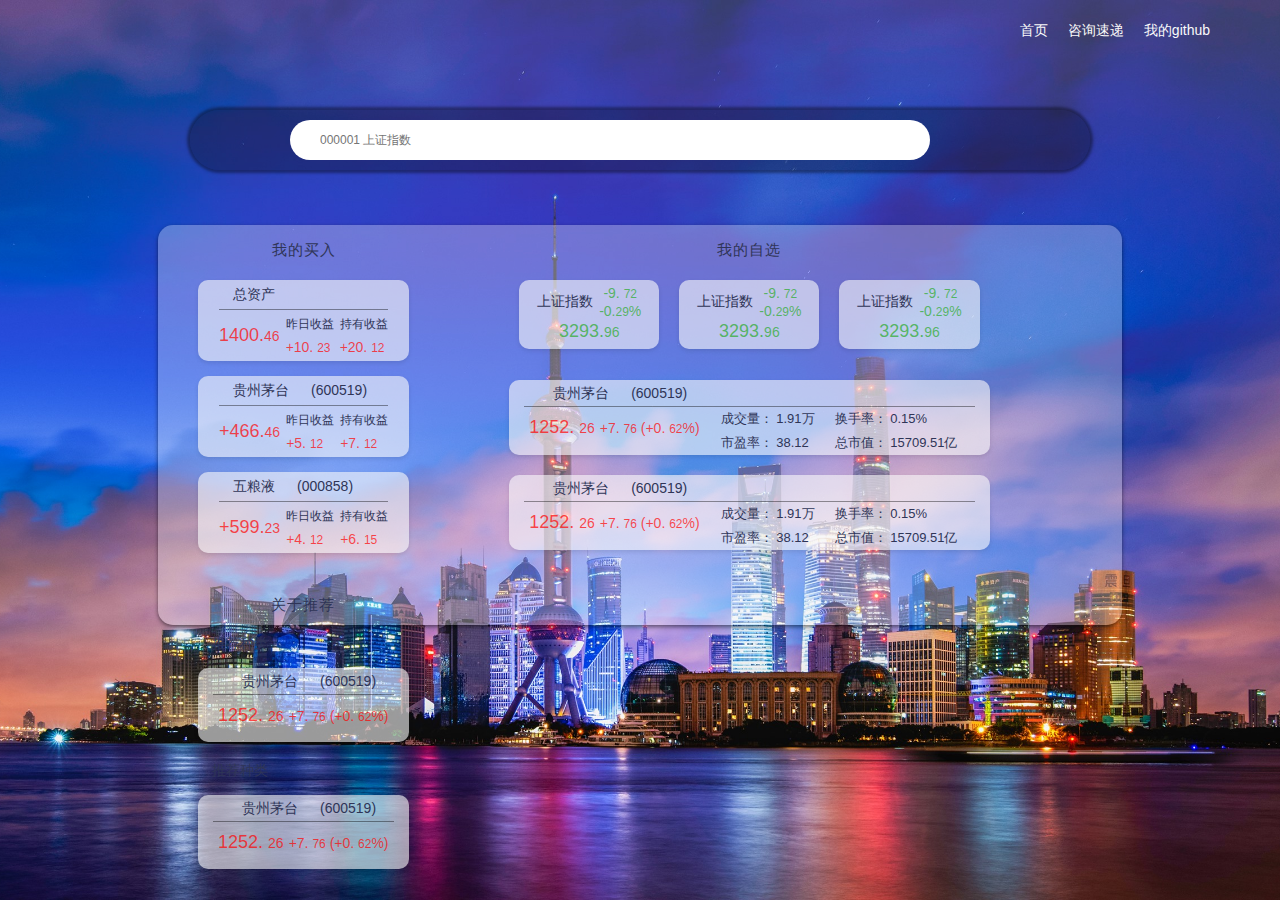
==== html/index.html @ 06d47850 "首次提交" ====
<!DOCTYPE html>
<html>
    <head>
        <meta charset="UTF-8">
        <base target="_self" />
        <link rel="stylesheet" href="https://cdn.staticfile.org/font-awesome/4.7.0/css/font-awesome.css">
        <link rel="stylesheet" href="../css/reset.css">
        <link rel="stylesheet" href="../css/index.min.css">
        <title>主界面</title>
    </head>
    <body>
        <div class="wrapper">
            <header>
                <div class="nav-header">
                    <nav class="menu-wrap">
                        <ul>
                            <li class="current-menu-item">
                                <a href="../html/index.html"><i class="fa fa-home"></i>  首页</a>
                            </li>
                            <li><a href="../html/news.html"><i class="fa fa-envelope"></i>  咨询速递</a></li>
                            <li><a href="#"><i class="fa fa-github"></i>  我的github</a></li>
                        </ul>
                    </nav>
                </div>
            </header>
            <div class="searchWrapper">
                <div class="searchForm">
                    <input type="text" class="searchBox" placeholder="000001 上证指数" title="搜索关键词">
                    <button type="submit" class="fa fa-search"></button>
                </div>
            </div>
            <div class="Content">
                <div class="buyForm">
                    <div class="buyHead">
                        <i class="fa fa-plus-square"></i>
                        <span>我的买入</span> 
                    </div>
                    <article class="buy-Stock">
                        <table class="totalBuy">
                            <tr>
                                <td colspan="4" class="Stockname">总资产</td>
                            </tr>
                            <tr>
                                <td colspan="2" rowspan="2" class="bigTheme color-red">
                                    <p>1400.<span>46</span></p>
                                </td>
                                <td>昨日收益</td>
                                <td>持有收益</td>
                            </tr>
                            <tr class="littleTheme color-red"> 
                                <td>
                                    <p>
                                        +10.
                                        <span>23</span>
                                    </p>
                                </td>
                                <td>
                                    <p>
                                        +20.
                                        <span>
                                            12
                                        </span>
                                    </p>
                                </td>
                            </tr>
                        </table>
                    </article>
                    <article class="buy-Stock">
                        <table class="singleBuyStock">
                            <tr>
                                <td colspan="4" class="Stockname">
                                    <a href="../html/specific.html">
                                        <h3>贵州茅台</h3><span> (600519)</span>
                                    </a>
                                </td>
                            </tr>
                            <tr>
                                <td colspan="2" rowspan="2" class="bigTheme color-red">
                                    <p>+466.<span>46</span></p>
                                </td>
                                <td>昨日收益</td>
                                <td>持有收益</td>
                            </tr>
                            <tr class="littleTheme color-red">
                                <td>
                                    <p>
                                        +5.
                                        <span>12</span>
                                    </p>
                                </td>
                                <td>
                                    <p>
                                        +7.
                                        <span>
                                            12
                                        </span>
                                    </p>
                                </td>
                            </tr>
                        </table>
                    </article>
                    <article class="buy-Stock">
                        <table class="singleBuyStock">
                            <tr>
                                <td colspan="4" class="Stockname">
                                    <a href="../html/specific.html">
                                        <h3>五粮液</h3><span> (000858)</span></a>
                                </td>
                            </tr>
                            <tr>
                                <td colspan="2" rowspan="2" class="bigTheme color-red">
                                    <p>+599.<span>23</span></p>
                                </td>
                                <td>昨日收益</td>
                                <td>持有收益</td>
                            </tr>
                            <tr class="littleTheme color-red">
                                <td>
                                    <p>
                                        +4.
                                        <span>12</span>
                                    </p>
                                </td>
                                <td>
                                    <p>
                                        +6.
                                        <span>
                                            15
                                        </span>
                                    </p>
                                </td>
                            </tr>
                        </table>
                    </article>
                </div>
                <div class="optionForm">
                    <div class="optionHead">
                        <i class="fa fa-heart"></i>
                        <span>我的自选</span>
                    </div>
                    <article class="IndexForm">
                        <div class="singleIndex">
                            <table>
                                <tr>
                                    <td rowspan="2" class="Indexname">
                                        <a href="#">上证指数</a>
                                    </td>
                                    <td class="littleTheme color-green">-9.
                                        <span>72</span>
                                    </td>
                                </tr>
                                <tr>
                                    <td class="littleTheme color-green">
                                        -0.<span>29</span>%
                                    </td>
                                </tr>
                                <tr>
                                    <td colspan="2" class="bigTheme color-green">
                                        <p>3293.<span>96</span></p>
                                    </td>
                                </tr>
                            </table>
                        </div>
                        <div class="singleIndex">
                            <table>
                                <tr>
                                    <td rowspan="2" class="Indexname">
                                        <a href="#">上证指数</a>
                                    </td>
                                    <td class="littleTheme color-green">-9.
                                        <span>72</span>
                                    </td>
                                </tr>
                                <tr>
                                    <td class="littleTheme color-green">
                                        -0.<span>29</span>%
                                    </td>
                                </tr>
                                <tr>
                                    <td colspan="2" class="bigTheme color-green">
                                        <p>3293.<span>96</span></p>
                                    </td>
                                </tr>
                            </table>
                        </div>
                        <div class="singleIndex">
                            <table>
                                <tr>
                                    <td rowspan="2" class="Indexname">
                                        <a href="#">上证指数</a>
                                    </td>
                                    <td class="littleTheme color-green">-9.
                                        <span>72</span>
                                    </td>
                                </tr>
                                <tr>
                                    <td class="littleTheme color-green">
                                        -0.<span>29</span>%
                                    </td>
                                </tr>
                                <tr>
                                    <td colspan="2" class="bigTheme color-green">
                                        <p>3293.<span>96</span></p>
                                    </td>
                                </tr>
                            </table>
                        </div>
                    </article>
                    <article class="option-Stock">
                        <div class="title">
                            <a href="../html/specific.html">
                                <h3>贵州茅台</h3><span> (600519)</span>
                            </a>
                        </div>
                        <div class="maindata">
                            <div class="priceinfo">
                                <span class="price bigTheme color-red">1252.
                                    <span>26</span>
                                </span>
                                <span class="amount littleTheme color-red">+7.
                                    <span>76</span>
                                </span>
                                <span class="range littleTheme color-red">(+0.
                                    <span>62</span>%)
                                </span>
                            </div>
                            <div class="otherinfo">
                                <table>
                                    <tr>
                                        <td>
                                            <label>成交量：</label>
                                            <span>1.91万</span>
                                        </td>
                                         <td>
                                            <label>换手率：</label>
                                            <span>0.15%</span>
                                        </td>
                                    </tr>
                                    <tr>
                                        <td>
                                            <label>市盈率：</label>
                                            <span>38.12</span>
                                        </td>
                                        <td>
                                            <label>总市值：</label>
                                            <span>15709.51亿</span>
                                        </td>
        
                                    </tr>
                                </table>
                            </div>
                        </div>
                    </article>
                    <article class="option-Stock">
                        <div class="title">
                            <a href="../html/specific.html">
                                <h3>贵州茅台</h3>
                                <span> (600519)</span>
                            </a>
                        </div>
                        <div class="maindata">
                            <div class="priceinfo">
                                <span class="price bigTheme color-red">1252.
                                    <span>26</span>
                                </span>
                                <span class="amount littleTheme color-red">+7.
                                    <span>76</span>
                                </span>
                                <span class="range littleTheme color-red">(+0.
                                    <span>62</span>%)
                                </span>
                            </div>
                            <div class="otherinfo">
                                <table>
                                    <tr>
                                        <td>
                                            <label>成交量：</label>
                                            <span>1.91万</span>
                                        </td>
                                         <td>
                                            <label>换手率：</label>
                                            <span>0.15%</span>
                                        </td>
                                    </tr>
                                    <tr>
                                        <td>
                                            <label>市盈率：</label>
                                            <span>38.12</span>
                                        </td>
                                        <td>
                                            <label>总市值：</label>
                                            <span>15709.51亿</span>
                                        </td>
        
                                    </tr>
                                </table>
                            </div>
                        </div>
                    </article>
                </div>
                <div class="recommendForm">
                    <div class="recommendHead">
                        <i class="fa fa-star"></i>
                        <span>关于推荐</span>
                    </div>
                    <div class="recommendContent">
                        <div class="recommendTheme">
                            <i class="fa fa-tags"></i>
                            <span>推荐种类</span>
                        </div>
                        <div class="recommend-Stock">
                            <div class="title">
                                <a href="../html/specific.html">
                                    <h3>贵州茅台</h3><span> (600519)</span>
                                </a>
                            </div>
                            <div class="maindata">
                                <div class="priceinfo">
                                    <span class="price bigTheme color-red">1252.
                                        <span>26</span>
                                    </span>
                                    <span class="amount littleTheme color-red">+7.
                                        <span>76</span>
                                    </span>
                                    <span class="range littleTheme color-red">(+0.
                                        <span>62</span>%)
                                    </span>
                                </div>
                        </div>
                    </div>
                    <div class="recommendContent">
                        <div class="recommendTheme">
                            <i class="fa fa-tags"></i>
                            <span>推荐种类</span>
                        </div>
                        <div class="recommend-Stock">
                            <div class="title">
                                <a href="../html/specific.html">
                                    <h3>贵州茅台</h3><span> (600519)</span>
                                </a>
                            </div>
                            <div class="maindata">
                                <div class="priceinfo">
                                    <span class="price bigTheme color-red">1252.
                                        <span>26</span>
                                    </span>
                                    <span class="amount littleTheme color-red">+7.
                                        <span>76</span>
                                    </span>
                                    <span class="range littleTheme color-red">(+0.
                                        <span>62</span>%)
                                    </span>
                                </div>
                            </div>
                        </div>
                    </div>
                </div>
            </div>
        </div>
    </body>
</html>
---- css/index.min.css ----
body{
    background: url(../img/Shanghai-Bund-skyscrapers-night-lights-river-China_2560x1600.jpg) no-repeat center center fixed;
    background-size: cover;
    opacity: 1;
}
header{
    margin-bottom: 50px;
}
.menu-wrap ul{
    list-style: none;
}
.menu-wrap ul li{
    float: left;
    font-size: 14px;
    margin-left: 20px;
}
.nav-header{
    width: 1170px;
    height: 60px;
    padding-right: 15px;
    padding-left: 15px;
    margin-right: auto;
    margin-left: auto;
    box-sizing: border-box;
    
}
.menu-wrap{
    float: right;
    line-height: 40px;
    margin-top: 10px;
    margin-bottom: 10px;
}
.menu-wrap ul li a:link,.menu-wrap ul li a:visited{
    color:rgb(250, 250, 250);
}
.searchWrapper{
    width: 900px;
    height: 60px;
    margin: 30px auto 55px;
    text-align: center;
    background-color: rgba(0, 0, 0, 0.3);
    border-radius: 30px;
    box-shadow:  0 0 3px 3px rgba(0, 0, 0, 0.4);
    padding: 10px 100px;
    box-sizing: border-box;
}
.searchBox{
    width: 640px;
    height: 40px;
    border-radius: 30px;
    padding: 5px 30px;
    box-sizing: border-box;
    outline: none;
    float: left;
}
.searchForm button{
    width: 40px;
    height: 40px;
    font-size: 22px;
    margin-left: 20px;
    background: transparent;
    border: none;
    color: rgba(250, 250, 250, 0.6);
    outline: none;
    cursor: pointer;
}
.Content{
    margin: 0 158px;
    background-color: rgba(255, 255, 255, 0.3);
    min-height: 400px;
    box-shadow: 0 2px 4px rgba(0,0,0,.5);
    border-radius: 15px;
}
.Content a:link,.Content a:visited{
    color: #2f3557;
}
.buyForm{
    float: left;
    margin: 0px 50px 0px 30px;
    padding: 10px;
}
[class$=-Stock],.singleIndex{
    padding-left: 15px;
    padding-right: 15px;
    background-color: rgba(250, 250, 250, 0.6);
    box-shadow: 0 2px 4px rgba(0,0,0,.1);
    border-radius: 10px;
    -webkit-transition: all 1.2s ease;
    transition: all 1.2s ease;
}
.buy-Stock table{
    margin-bottom: 15px;
    border-spacing: 6px;
    border-collapse: separate;
}
.Stockname{
    text-indent: 1em;
    font-size: 14px;
    border-bottom: 1px solid rgba(0,0,0, .4);
    padding-bottom: 5px;
}
.Stockname a h3{
    float: left;
    margin-right: 8px;
}
.bigTheme{
    font-size: 18px;
}
.bigTheme span{
    font-size: 14px;
}
.littleTheme{
    font-size: 14px;
}
.littleTheme span{
    font-size: 12px;
}
.color-red{
    color: rgba(255, 0, 0, .7);
}
.color-green{
    color: rgba(40, 170, 40, 0.7);
}
.optionForm{
    float: left;
    margin: 0px 50px 0px 30px;
    padding: 10px;
}
.IndexForm{
    height: 85px;
    box-sizing: border-box;
    text-align: center;
    margin-bottom: 15px;
}
.Indexname{
    font-size: 14px;
}
.singleIndex{
    float: left;
    margin-left: 10px;
    margin-right: 10px;
    padding: 5px 15px;
}
.singleIndex table{
    border-collapse: separate;
}
.singleIndex table td{
    padding: 0 3px 2px 3px;
}
.option-Stock{
    height: 75px;
    margin-bottom: 20px;
}
.title{
    padding: 5px 15px;
    text-indent: 1em;
    font-size: 14px;
    border-bottom: 1px solid rgba(0,0,0, .4);
}
.priceinfo{
    text-align: center;
    padding: 10px 5px 5px;
    float: left;
}
.otherinfo{
    float: left;
    margin-left: 6px;
}
.otherinfo table{
    text-align: center;
    font-size: 13px;
}
.otherinfo table td{
    text-align: left;
    padding: 3px 10px;
}
.recommendForm{
    float: left;
    margin: 0px 30px 0px 30px;
    padding: 10px;
}
.recommendTheme{
    text-indent: 1em;
    font-size: 14px;
    padding-bottom: 5px;
    margin-bottom: 10px;
}
.recommend-Stock{
    height: 74px;
    margin-bottom: 20px;
}
.title a h3{
    float: left;
    margin-right: 8px;
}
[class$=Head]{
    margin-bottom: 15px;
    text-align: center;
    font-size: 15px;
    letter-spacing: 1px;
    line-height: 30px;
}
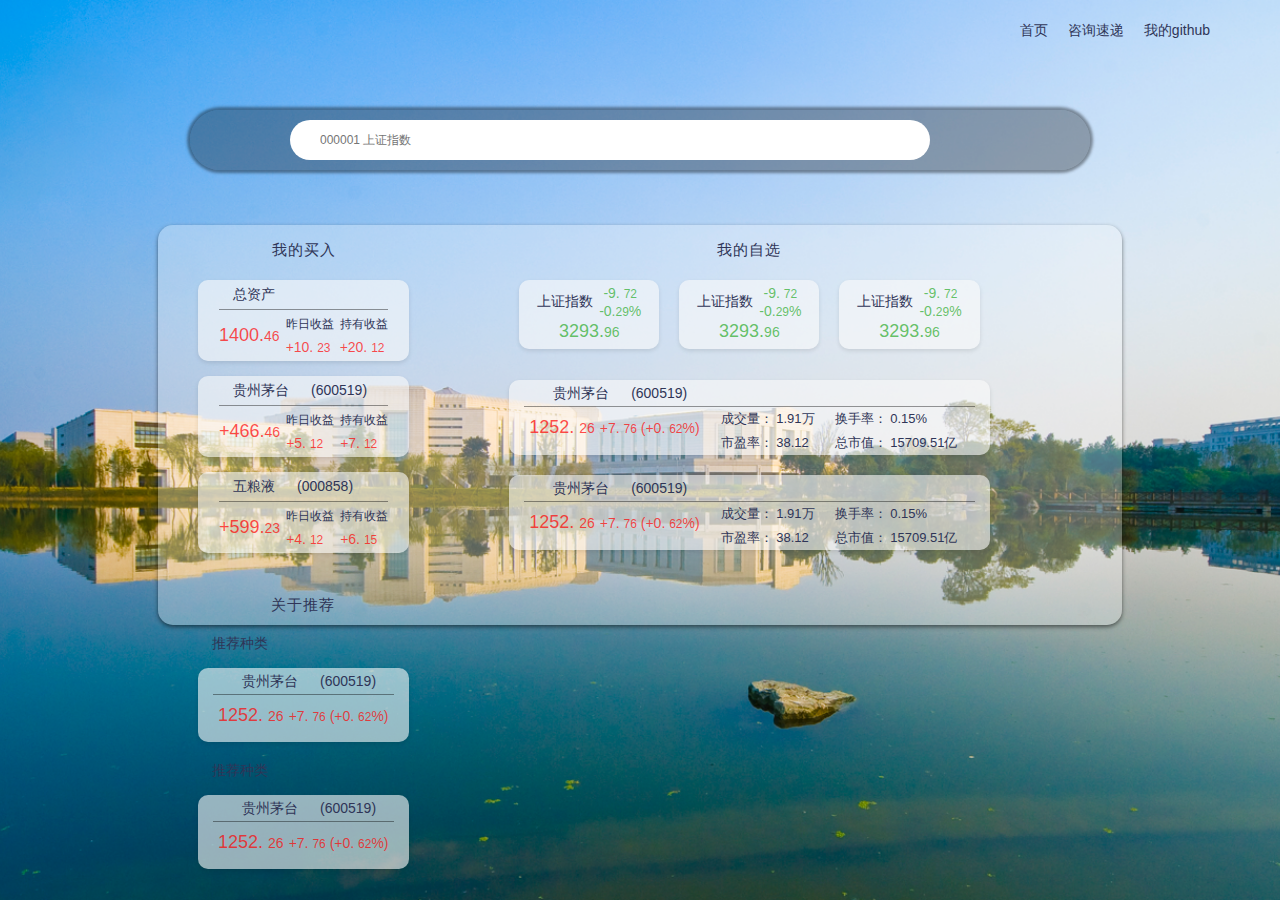
==== commit d4821a2e: "adjustment" ====
--- a/html/index.html
+++ b/html/index.html
@@ -18,7 +18,7 @@
                                 <a href="../html/index.html"><i class="fa fa-home"></i>  首页</a>
                             </li>
                             <li><a href="../html/news.html"><i class="fa fa-envelope"></i>  咨询速递</a></li>
-                            <li><a href="#"><i class="fa fa-github"></i>  我的github</a></li>
+                            <li><a href="https://github.com/yangkeni/StockWebUI" target="_blank"><i class="fa fa-github"></i>  我的github</a></li>
                         </ul>
                     </nav>
                 </div>
--- a/css/index.min.css
+++ b/css/index.min.css
@@ -1,5 +1,5 @@
 body{
-    background: url(../img/Shanghai-Bund-skyscrapers-night-lights-river-China_2560x1600.jpg) no-repeat center center fixed;
+    background: url(../img/3.png) no-repeat center center fixed;
     background-size: cover;
     opacity: 1;
 }
@@ -31,7 +31,7 @@
     margin-bottom: 10px;
 }
 .menu-wrap ul li a:link,.menu-wrap ul li a:visited{
-    color:rgb(250, 250, 250);
+    color:#2f3557;
 }
 .searchWrapper{
     width: 900px;
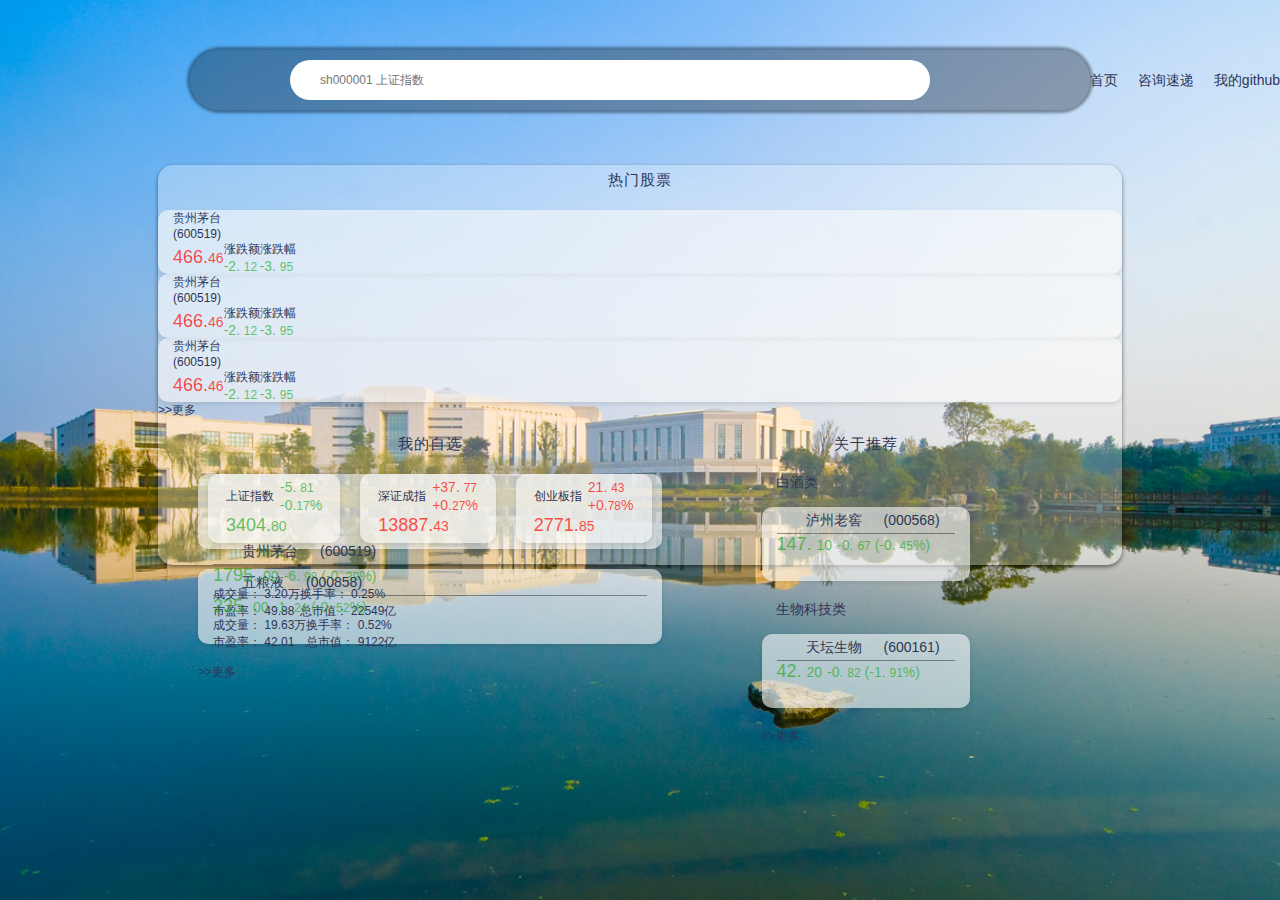
==== commit d36af7d1: "debug and make simple" ====
--- a/html/index.html
+++ b/html/index.html
@@ -3,15 +3,17 @@
     <head>
         <meta charset="UTF-8">
         <base target="_self" />
+        <link href="../img/favicon-ver1.1.ico" rel="shortcut icon">
         <link rel="stylesheet" href="https://cdn.staticfile.org/font-awesome/4.7.0/css/font-awesome.css">
         <link rel="stylesheet" href="../css/reset.css">
         <link rel="stylesheet" href="../css/index.min.css">
-        <title>主界面</title>
+        <link rel="stylesheet" href="../css/stock.css">
+        <title>财务通</title>
     </head>
     <body>
         <div class="wrapper">
             <header>
-                <div class="nav-header">
+                <div class="nav_header"><!--导航栏-->
                     <nav class="menu-wrap">
                         <ul>
                             <li class="current-menu-item">
@@ -23,140 +25,148 @@
                     </nav>
                 </div>
             </header>
-            <div class="searchWrapper">
+            <div class="searchWrapper"><!--搜索框-->
                 <div class="searchForm">
-                    <input type="text" class="searchBox" placeholder="000001 上证指数" title="搜索关键词">
-                    <button type="submit" class="fa fa-search"></button>
+                    <form action="../html/specific.html" method="get">
+                        <input type="text" class="searchBox" placeholder="sh000001 上证指数" title="搜索关键词" name="search">
+                        <button type="submit" class="fa fa-search"></button>
+                    </form>
                 </div>
             </div>
             <div class="Content">
-                <div class="buyForm">
-                    <div class="buyHead">
-                        <i class="fa fa-plus-square"></i>
-                        <span>我的买入</span> 
-                    </div>
-                    <article class="buy-Stock">
-                        <table class="totalBuy">
-                            <tr>
-                                <td colspan="4" class="Stockname">总资产</td>
-                            </tr>
-                            <tr>
-                                <td colspan="2" rowspan="2" class="bigTheme color-red">
-                                    <p>1400.<span>46</span></p>
-                                </td>
-                                <td>昨日收益</td>
-                                <td>持有收益</td>
-                            </tr>
-                            <tr class="littleTheme color-red"> 
-                                <td>
-                                    <p>
-                                        +10.
-                                        <span>23</span>
-                                    </p>
-                                </td>
-                                <td>
-                                    <p>
-                                        +20.
-                                        <span>
-                                            12
-                                        </span>
-                                    </p>
-                                </td>
-                            </tr>
-                        </table>
-                    </article>
-                    <article class="buy-Stock">
-                        <table class="singleBuyStock">
-                            <tr>
-                                <td colspan="4" class="Stockname">
+                <div class="topForm"><!--热门股票显示-->
+                    <div class="topHead">
+                        <i class="fa fa-line-chart"></i>
+                        <span>热门股票</span> 
+                    </div>
+                    <article class="top-Stock" >
+                        <table class="topStock" id = "topNo.1"><!--热门股票1-->
+                            <tr><!--股票名称-->
+                                <td colspan="4" class="StockName">
                                     <a href="../html/specific.html">
                                         <h3>贵州茅台</h3><span> (600519)</span>
                                     </a>
                                 </td>
                             </tr>
+                            <tr><!--涨跌情况-->
+                                <td colspan="2" rowspan="2" class="bigTheme color-red">
+                                    <p>466.<span>46</span></p>
+                                </td>
+                                <td>涨跌额</td>
+                                <td>涨跌幅</td>
+                            </tr>
+                            <tr class="littleTheme color-green">
+                                <td>
+                                    <p>
+                                        -2.
+                                        <span>12</span>
+                                    </p>
+                                </td>
+                                <td>
+                                    <p>
+                                        -3.
+                                        <span>
+                                            95
+                                        </span>
+                                    </p>
+                                </td>
+                            </tr>
+                        </table>
+                    </article>
+                    <article class="top-Stock">
+                        <table class="topStock" id = "topNo.2"><!--热门股票2-->
+                            <tr>
+                                <td colspan="4" class="StockName">
+                                    <a href="../html/specific.html">
+                                        <h3>贵州茅台</h3><span> (600519)</span>
+                                    </a>
+                                </td>
+                            </tr>
                             <tr>
                                 <td colspan="2" rowspan="2" class="bigTheme color-red">
-                                    <p>+466.<span>46</span></p>
-                                </td>
-                                <td>昨日收益</td>
-                                <td>持有收益</td>
-                            </tr>
-                            <tr class="littleTheme color-red">
-                                <td>
-                                    <p>
-                                        +5.
+                                    <p>466.<span>46</span></p>
+                                </td>
+                                <td>涨跌额</td>
+                                <td>涨跌幅</td>
+                            </tr>
+                            <tr class="littleTheme color-green">
+                                <td>
+                                    <p>
+                                        -2.
                                         <span>12</span>
                                     </p>
                                 </td>
                                 <td>
                                     <p>
-                                        +7.
+                                        -3.
                                         <span>
-                                            12
+                                            95
                                         </span>
                                     </p>
                                 </td>
                             </tr>
                         </table>
                     </article>
-                    <article class="buy-Stock">
-                        <table class="singleBuyStock">
+                    <article class="top-Stock">
+                        <table class="topStock" id = "topNo.3"><!--热门股票3-->
                             <tr>
-                                <td colspan="4" class="Stockname">
+                                <td colspan="4" class="StockName">
                                     <a href="../html/specific.html">
-                                        <h3>五粮液</h3><span> (000858)</span></a>
+                                        <h3>贵州茅台</h3><span> (600519)</span>
+                                    </a>
                                 </td>
                             </tr>
                             <tr>
                                 <td colspan="2" rowspan="2" class="bigTheme color-red">
-                                    <p>+599.<span>23</span></p>
-                                </td>
-                                <td>昨日收益</td>
-                                <td>持有收益</td>
-                            </tr>
-                            <tr class="littleTheme color-red">
-                                <td>
-                                    <p>
-                                        +4.
+                                    <p>466.<span>46</span></p>
+                                </td>
+                                <td>涨跌额</td>
+                                <td>涨跌幅</td>
+                            </tr>
+                            <tr class="littleTheme color-green">
+                                <td>
+                                    <p>
+                                        -2.
                                         <span>12</span>
                                     </p>
                                 </td>
                                 <td>
                                     <p>
-                                        +6.
+                                        -3.
                                         <span>
-                                            15
+                                            95
                                         </span>
                                     </p>
                                 </td>
                             </tr>
                         </table>
                     </article>
-                </div>
-                <div class="optionForm">
+                    <a href="#" class="more"><span>>>更多</span></a>
+                </div>
+                <div class="optionForm"><!--自选股票显示-->
                     <div class="optionHead">
                         <i class="fa fa-heart"></i>
                         <span>我的自选</span>
                     </div>
-                    <article class="IndexForm">
+                    <article class="IndexDocker"><!--指数显示-->
                         <div class="singleIndex">
                             <table>
                                 <tr>
-                                    <td rowspan="2" class="Indexname">
+                                    <td rowspan="2" class="IndexName">
                                         <a href="#">上证指数</a>
                                     </td>
-                                    <td class="littleTheme color-green">-9.
-                                        <span>72</span>
+                                    <td class="littleTheme color-green">-5.
+                                        <span>81</span>
                                     </td>
                                 </tr>
                                 <tr>
                                     <td class="littleTheme color-green">
-                                        -0.<span>29</span>%
+                                        -0.<span>17</span>%
                                     </td>
                                 </tr>
                                 <tr>
                                     <td colspan="2" class="bigTheme color-green">
-                                        <p>3293.<span>96</span></p>
+                                        <p>3404.<span>80</span></p>
                                     </td>
                                 </tr>
                             </table>
@@ -164,21 +174,21 @@
                         <div class="singleIndex">
                             <table>
                                 <tr>
-                                    <td rowspan="2" class="Indexname">
-                                        <a href="#">上证指数</a>
-                                    </td>
-                                    <td class="littleTheme color-green">-9.
-                                        <span>72</span>
-                                    </td>
-                                </tr>
-                                <tr>
-                                    <td class="littleTheme color-green">
-                                        -0.<span>29</span>%
-                                    </td>
-                                </tr>
-                                <tr>
-                                    <td colspan="2" class="bigTheme color-green">
-                                        <p>3293.<span>96</span></p>
+                                    <td rowspan="2" class="IndexName">
+                                        <a href="#">深证成指</a>
+                                    </td>
+                                    <td class="littleTheme color-red">+37.
+                                        <span>77</span>
+                                    </td>
+                                </tr>
+                                <tr>
+                                    <td class="littleTheme color-red">
+                                        +0.<span>27</span>%
+                                    </td>
+                                </tr>
+                                <tr>
+                                    <td colspan="2" class="bigTheme color-red">
+                                        <p>13887.<span>43</span></p>
                                     </td>
                                 </tr>
                             </table>
@@ -186,64 +196,64 @@
                         <div class="singleIndex">
                             <table>
                                 <tr>
-                                    <td rowspan="2" class="Indexname">
-                                        <a href="#">上证指数</a>
-                                    </td>
-                                    <td class="littleTheme color-green">-9.
-                                        <span>72</span>
-                                    </td>
-                                </tr>
-                                <tr>
-                                    <td class="littleTheme color-green">
-                                        -0.<span>29</span>%
-                                    </td>
-                                </tr>
-                                <tr>
-                                    <td colspan="2" class="bigTheme color-green">
-                                        <p>3293.<span>96</span></p>
+                                    <td rowspan="2" class="IndexName">
+                                        <a href="#">创业板指</a>
+                                    </td>
+                                    <td class="littleTheme color-red">21.
+                                        <span>43</span>
+                                    </td>
+                                </tr>
+                                <tr>
+                                    <td class="littleTheme color-red">
+                                        +0.<span>78</span>%
+                                    </td>
+                                </tr>
+                                <tr>
+                                    <td colspan="2" class="bigTheme color-red">
+                                        <p>2771.<span>85</span></p>
                                     </td>
                                 </tr>
                             </table>
                         </div>
                     </article>
-                    <article class="option-Stock">
+                    <article class="option-Stock"><!--单个股票-->
                         <div class="title">
                             <a href="../html/specific.html">
                                 <h3>贵州茅台</h3><span> (600519)</span>
                             </a>
                         </div>
-                        <div class="maindata">
-                            <div class="priceinfo">
-                                <span class="price bigTheme color-red">1252.
-                                    <span>26</span>
-                                </span>
-                                <span class="amount littleTheme color-red">+7.
-                                    <span>76</span>
-                                </span>
-                                <span class="range littleTheme color-red">(+0.
-                                    <span>62</span>%)
-                                </span>
-                            </div>
-                            <div class="otherinfo">
+                        <div class="mainData">
+                            <div class="priceInfo">
+                                <span class="price bigTheme color-green">1795.
+                                    <span>00</span>
+                                </span>
+                                <span class="amount littleTheme color-green">-6.
+                                    <span>98</span>
+                                </span>
+                                <span class="range littleTheme color-green">(-0.
+                                    <span>39</span>%)
+                                </span>
+                            </div>
+                            <div class="otherInfo">
                                 <table>
                                     <tr>
                                         <td>
                                             <label>成交量：</label>
-                                            <span>1.91万</span>
+                                            <span>3.20万</span>
                                         </td>
                                          <td>
                                             <label>换手率：</label>
-                                            <span>0.15%</span>
+                                            <span>0.25%</span>
                                         </td>
                                     </tr>
                                     <tr>
                                         <td>
                                             <label>市盈率：</label>
-                                            <span>38.12</span>
+                                            <span>49.88</span>
                                         </td>
                                         <td>
                                             <label>总市值：</label>
-                                            <span>15709.51亿</span>
+                                            <span>22549亿</span>
                                         </td>
         
                                     </tr>
@@ -251,45 +261,45 @@
                             </div>
                         </div>
                     </article>
-                    <article class="option-Stock">
+                    <article class="option-Stock"><!--单个股票-->
                         <div class="title">
                             <a href="../html/specific.html">
-                                <h3>贵州茅台</h3>
-                                <span> (600519)</span>
+                                <h3>五粮液</h3>
+                                <span> (000858)</span>
                             </a>
                         </div>
-                        <div class="maindata">
-                            <div class="priceinfo">
-                                <span class="price bigTheme color-red">1252.
-                                    <span>26</span>
-                                </span>
-                                <span class="amount littleTheme color-red">+7.
-                                    <span>76</span>
-                                </span>
-                                <span class="range littleTheme color-red">(+0.
-                                    <span>62</span>%)
-                                </span>
-                            </div>
-                            <div class="otherinfo">
+                        <div class="mainData">
+                            <div class="priceInfo">
+                                <span class="price bigTheme color-green">235.
+                                    <span>00</span>
+                                </span>
+                                <span class="amount littleTheme color-green">-1.
+                                    <span>24</span>
+                                </span>
+                                <span class="range littleTheme color-green">(-0.
+                                    <span>52</span>%)
+                                </span>
+                            </div>
+                            <div class="otherInfo">
                                 <table>
                                     <tr>
                                         <td>
                                             <label>成交量：</label>
-                                            <span>1.91万</span>
+                                            <span>19.63万</span>
                                         </td>
                                          <td>
                                             <label>换手率：</label>
-                                            <span>0.15%</span>
+                                            <span>0.52%</span>
                                         </td>
                                     </tr>
                                     <tr>
                                         <td>
                                             <label>市盈率：</label>
-                                            <span>38.12</span>
+                                            <span>42.01</span>
                                         </td>
                                         <td>
                                             <label>总市值：</label>
-                                            <span>15709.51亿</span>
+                                            <span>9122亿</span>
                                         </td>
         
                                     </tr>
@@ -297,8 +307,9 @@
                             </div>
                         </div>
                     </article>
-                </div>
-                <div class="recommendForm">
+                    <a href="#" class="more"><span>>>更多</span></a>
+                </div>
+                <div class="recommendForm"><!--热门板块显示-->
                     <div class="recommendHead">
                         <i class="fa fa-star"></i>
                         <span>关于推荐</span>
@@ -306,54 +317,56 @@
                     <div class="recommendContent">
                         <div class="recommendTheme">
                             <i class="fa fa-tags"></i>
-                            <span>推荐种类</span>
+                            <span>白酒类</span>
                         </div>
                         <div class="recommend-Stock">
                             <div class="title">
                                 <a href="../html/specific.html">
-                                    <h3>贵州茅台</h3><span> (600519)</span>
+                                    <h3>泸州老窖</h3><span> (000568)</span>
                                 </a>
                             </div>
-                            <div class="maindata">
-                                <div class="priceinfo">
-                                    <span class="price bigTheme color-red">1252.
-                                        <span>26</span>
-                                    </span>
-                                    <span class="amount littleTheme color-red">+7.
-                                        <span>76</span>
-                                    </span>
-                                    <span class="range littleTheme color-red">(+0.
-                                        <span>62</span>%)
+                            <div class="mainData">
+                                <div class="priceInfo">
+                                    <span class="price bigTheme color-green">147.
+                                        <span>10</span>
+                                    </span>
+                                    <span class="amount littleTheme color-green">-0.
+                                        <span>67</span>
+                                    </span>
+                                    <span class="range littleTheme color-green">(-0.
+                                        <span>45</span>%)
                                     </span>
                                 </div>
+                            </div>
                         </div>
                     </div>
                     <div class="recommendContent">
                         <div class="recommendTheme">
                             <i class="fa fa-tags"></i>
-                            <span>推荐种类</span>
+                            <span>生物科技类</span>
                         </div>
                         <div class="recommend-Stock">
                             <div class="title">
                                 <a href="../html/specific.html">
-                                    <h3>贵州茅台</h3><span> (600519)</span>
+                                    <h3>天坛生物</h3><span> (600161)</span>
                                 </a>
                             </div>
-                            <div class="maindata">
-                                <div class="priceinfo">
-                                    <span class="price bigTheme color-red">1252.
-                                        <span>26</span>
-                                    </span>
-                                    <span class="amount littleTheme color-red">+7.
-                                        <span>76</span>
-                                    </span>
-                                    <span class="range littleTheme color-red">(+0.
-                                        <span>62</span>%)
+                            <div class="mainData">
+                                <div class="priceInfo">
+                                    <span class="price bigTheme color-green">42.
+                                        <span>20</span>
+                                    </span>
+                                    <span class="amount littleTheme color-green">-0.
+                                        <span>82</span>
+                                    </span>
+                                    <span class="range littleTheme color-green">(-1.
+                                        <span>91</span>%)
                                     </span>
                                 </div>
                             </div>
                         </div>
                     </div>
+                    <a href="#" class="more"><span>>>更多</span></a>
                 </div>
             </div>
         </div>
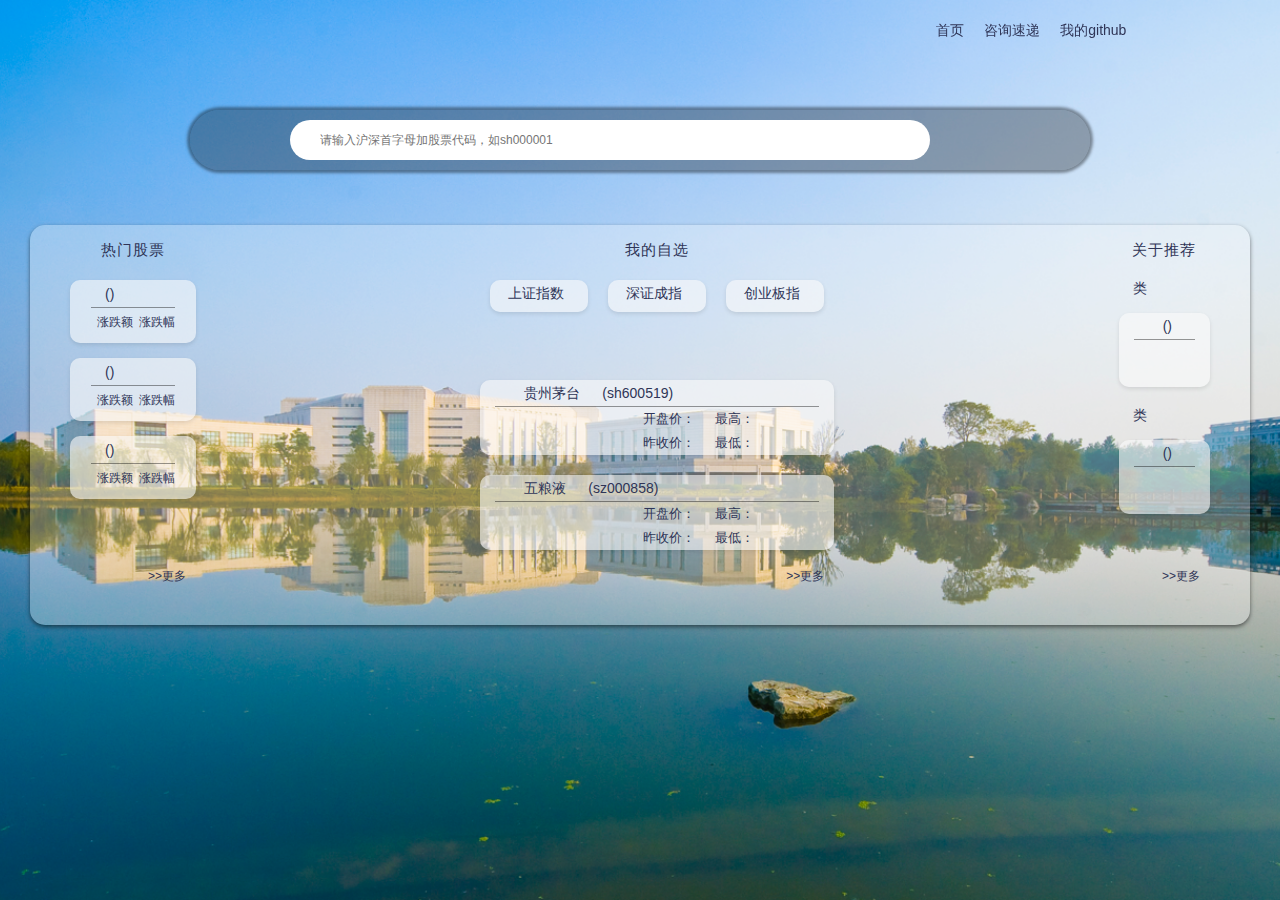
==== commit 62843c45: "clean and catch bugs" ====
--- a/html/index.html
+++ b/html/index.html
@@ -7,7 +7,8 @@
         <link rel="stylesheet" href="https://cdn.staticfile.org/font-awesome/4.7.0/css/font-awesome.css">
         <link rel="stylesheet" href="../css/reset.css">
         <link rel="stylesheet" href="../css/index.min.css">
-        <link rel="stylesheet" href="../css/stock.css">
+        <link rel="stylesheet" href="../css/index-specific.css">
+        <script src="//code.jquery.com/jquery-1.11.3.min.js"></script>
         <title>财务通</title>
     </head>
     <body>
@@ -28,7 +29,7 @@
             <div class="searchWrapper"><!--搜索框-->
                 <div class="searchForm">
                     <form action="../html/specific.html" method="get">
-                        <input type="text" class="searchBox" placeholder="sh000001 上证指数" title="搜索关键词" name="search">
+                        <input type="text" class="searchBox" placeholder="请输入沪深首字母加股票代码，如sh000001" title="搜索关键词" name="search">
                         <button type="submit" class="fa fa-search"></button>
                     </form>
                 </div>
@@ -40,103 +41,89 @@
                         <span>热门股票</span> 
                     </div>
                     <article class="top-Stock" >
-                        <table class="topStock" id = "topNo.1"><!--热门股票1-->
+                        <table class="topStock" id = "topNo1"><!--热门股票1-->
                             <tr><!--股票名称-->
                                 <td colspan="4" class="StockName">
                                     <a href="../html/specific.html">
-                                        <h3>贵州茅台</h3><span> (600519)</span>
+                                        <h3></h3> (<span></span>)
                                     </a>
                                 </td>
                             </tr>
                             <tr><!--涨跌情况-->
-                                <td colspan="2" rowspan="2" class="bigTheme color-red">
-                                    <p>466.<span>46</span></p>
+                                <td colspan="2" rowspan="2" class="bigTheme price">
+                                    <span></span>
                                 </td>
                                 <td>涨跌额</td>
                                 <td>涨跌幅</td>
                             </tr>
-                            <tr class="littleTheme color-green">
-                                <td>
-                                    <p>
-                                        -2.
-                                        <span>12</span>
-                                    </p>
-                                </td>
-                                <td>
-                                    <p>
-                                        -3.
+                            <tr class="littleTheme">
+                                <td class="amount">
+                                    <span></span>
+                                </td>
+                                <td class = "range"> 
                                         <span>
-                                            95
+                                            
                                         </span>
-                                    </p>
                                 </td>
                             </tr>
                         </table>
                     </article>
                     <article class="top-Stock">
-                        <table class="topStock" id = "topNo.2"><!--热门股票2-->
+                        <table class="topStock" id = "topNo2"><!--热门股票2-->
                             <tr>
                                 <td colspan="4" class="StockName">
                                     <a href="../html/specific.html">
-                                        <h3>贵州茅台</h3><span> (600519)</span>
+                                        <h3></h3> (<span></span>)
                                     </a>
                                 </td>
                             </tr>
                             <tr>
-                                <td colspan="2" rowspan="2" class="bigTheme color-red">
-                                    <p>466.<span>46</span></p>
+                                <td colspan="2" rowspan="2" class="bigTheme price">
+                                    <span></span>
                                 </td>
                                 <td>涨跌额</td>
                                 <td>涨跌幅</td>
                             </tr>
                             <tr class="littleTheme color-green">
-                                <td>
-                                    <p>
-                                        -2.
-                                        <span>12</span>
-                                    </p>
-                                </td>
-                                <td>
-                                    <p>
-                                        -3.
+                                <td class="amount">
+                                       
+                                        <span></span>
+                                </td>
+                                <td class = "range">
+                                       
                                         <span>
-                                            95
+                                           
                                         </span>
-                                    </p>
                                 </td>
                             </tr>
                         </table>
                     </article>
                     <article class="top-Stock">
-                        <table class="topStock" id = "topNo.3"><!--热门股票3-->
+                        <table class="topStock" id = "topNo3"><!--热门股票3-->
                             <tr>
                                 <td colspan="4" class="StockName">
                                     <a href="../html/specific.html">
-                                        <h3>贵州茅台</h3><span> (600519)</span>
+                                        <h3></h3> (<span></span>)
                                     </a>
                                 </td>
                             </tr>
                             <tr>
-                                <td colspan="2" rowspan="2" class="bigTheme color-red">
-                                    <p>466.<span>46</span></p>
+                                <td colspan="2" rowspan="2" class="bigTheme price">
+                                   <span></span>
                                 </td>
                                 <td>涨跌额</td>
                                 <td>涨跌幅</td>
                             </tr>
-                            <tr class="littleTheme color-green">
-                                <td>
-                                    <p>
-                                        -2.
-                                        <span>12</span>
-                                    </p>
-                                </td>
-                                <td>
-                                    <p>
-                                        -3.
+                            <tr class="littleTheme">
+                                <td  class="amount">
+                                        
+                                        <span></span>
+                                </td>
+                                <td class = "range">
+                                       
                                         <span>
-                                            95
+                                            
                                         </span>
-                                    </p>
                                 </td>
                             </tr>
                         </table>
@@ -149,111 +136,111 @@
                         <span>我的自选</span>
                     </div>
                     <article class="IndexDocker"><!--指数显示-->
-                        <div class="singleIndex">
+                        <div class="singleIndex" id = "index1">
                             <table>
                                 <tr>
                                     <td rowspan="2" class="IndexName">
-                                        <a href="#">上证指数</a>
-                                    </td>
-                                    <td class="littleTheme color-green">-5.
-                                        <span>81</span>
-                                    </td>
-                                </tr>
-                                <tr>
-                                    <td class="littleTheme color-green">
-                                        -0.<span>17</span>%
-                                    </td>
-                                </tr>
-                                <tr>
-                                    <td colspan="2" class="bigTheme color-green">
-                                        <p>3404.<span>80</span></p>
+                                        <a href="../html/specific.html?search=sh000001">上证指数</a>
+                                    </td>
+                                    <td class="littleTheme">
+                                        <span></span>
+                                    </td>
+                                </tr>
+                                <tr>
+                                    <td class="littleTheme">
+                                        <span></span>
+                                    </td>
+                                </tr>
+                                <tr>
+                                    <td colspan="2" class="bigTheme">
+                                        <span></span>
                                     </td>
                                 </tr>
                             </table>
                         </div>
-                        <div class="singleIndex">
+                        <div class="singleIndex" id = "index2">
                             <table>
                                 <tr>
                                     <td rowspan="2" class="IndexName">
-                                        <a href="#">深证成指</a>
-                                    </td>
-                                    <td class="littleTheme color-red">+37.
-                                        <span>77</span>
-                                    </td>
-                                </tr>
-                                <tr>
-                                    <td class="littleTheme color-red">
-                                        +0.<span>27</span>%
-                                    </td>
-                                </tr>
-                                <tr>
-                                    <td colspan="2" class="bigTheme color-red">
-                                        <p>13887.<span>43</span></p>
+                                        <a href="../html/specific.html?search=sz399001">深证成指</a>
+                                    </td>
+                                    <td class="littleTheme">
+                                        <span></span>
+                                    </td>
+                                </tr>
+                                <tr>
+                                    <td class="littleTheme">
+                                        <span></span>
+                                    </td>
+                                </tr>
+                                <tr>
+                                    <td colspan="2" class="bigTheme">
+                                        <span></span>
                                     </td>
                                 </tr>
                             </table>
                         </div>
-                        <div class="singleIndex">
+                        <div class="singleIndex" id = "index3">
                             <table>
                                 <tr>
                                     <td rowspan="2" class="IndexName">
-                                        <a href="#">创业板指</a>
-                                    </td>
-                                    <td class="littleTheme color-red">21.
-                                        <span>43</span>
-                                    </td>
-                                </tr>
-                                <tr>
-                                    <td class="littleTheme color-red">
-                                        +0.<span>78</span>%
-                                    </td>
-                                </tr>
-                                <tr>
-                                    <td colspan="2" class="bigTheme color-red">
-                                        <p>2771.<span>85</span></p>
+                                        <a href="../html/specific.html?search=sz399006">创业板指</a>
+                                    </td>
+                                    <td class="littleTheme">
+                                        <span></span>
+                                    </td>
+                                </tr>
+                                <tr>
+                                    <td class="littleTheme">
+                                        <span></span>
+                                    </td>
+                                </tr>
+                                <tr>
+                                    <td colspan="2" class="bigTheme">
+                                        <p><span></span></p>
                                     </td>
                                 </tr>
                             </table>
                         </div>
                     </article>
-                    <article class="option-Stock"><!--单个股票-->
+                    <article class="option-Stock" id="option1"><!--单个股票-->
                         <div class="title">
                             <a href="../html/specific.html">
-                                <h3>贵州茅台</h3><span> (600519)</span>
+                                <h3>贵州茅台</h3> (<span>sh600519</span>)
                             </a>
                         </div>
                         <div class="mainData">
                             <div class="priceInfo">
-                                <span class="price bigTheme color-green">1795.
-                                    <span>00</span>
-                                </span>
-                                <span class="amount littleTheme color-green">-6.
-                                    <span>98</span>
-                                </span>
-                                <span class="range littleTheme color-green">(-0.
-                                    <span>39</span>%)
+                                <span class="price bigTheme">
+                                    <span></span>
+                                </span>
+                                <span class="amount littleTheme">
+                                    <span></span>
+                                </span>
+                                <span class="range littleTheme">
+                                    <span></span>
                                 </span>
                             </div>
                             <div class="otherInfo">
                                 <table>
                                     <tr>
                                         <td>
-                                            <label>成交量：</label>
-                                            <span>3.20万</span>
+                                            <label>开盘价：</label>
+                                            <span></span>
                                         </td>
                                          <td>
-                                            <label>换手率：</label>
-                                            <span>0.25%</span>
+                                            <label>最高：</label>
+                                            <span></span>
                                         </td>
                                     </tr>
                                     <tr>
                                         <td>
-                                            <label>市盈率：</label>
-                                            <span>49.88</span>
-                                        </td>
-                                        <td>
-                                            <label>总市值：</label>
-                                            <span>22549亿</span>
+                                            <label>昨收价：</label>
+                                            <span></span>
+                                        </td>
+                                        <td>
+                                            <label>最低：</label>
+                                            <span></span>
                                         </td>
         
                                     </tr>
@@ -261,45 +248,45 @@
                             </div>
                         </div>
                     </article>
-                    <article class="option-Stock"><!--单个股票-->
+                    <article class="option-Stock" id="option2"><!--单个股票-->
                         <div class="title">
                             <a href="../html/specific.html">
                                 <h3>五粮液</h3>
-                                <span> (000858)</span>
+                                 (<span>sz000858</span>)
                             </a>
                         </div>
                         <div class="mainData">
                             <div class="priceInfo">
-                                <span class="price bigTheme color-green">235.
-                                    <span>00</span>
-                                </span>
-                                <span class="amount littleTheme color-green">-1.
-                                    <span>24</span>
-                                </span>
-                                <span class="range littleTheme color-green">(-0.
-                                    <span>52</span>%)
+                                <span class="price bigTheme">
+                                    <span></span>
+                                </span>
+                                <span class="amount littleTheme">
+                                    <span></span>
+                                </span>
+                                <span class="range littleTheme">
+                                    <span></span>
                                 </span>
                             </div>
                             <div class="otherInfo">
                                 <table>
                                     <tr>
                                         <td>
-                                            <label>成交量：</label>
-                                            <span>19.63万</span>
+                                            <label>开盘价：</label>
+                                            <span></span>
                                         </td>
                                          <td>
-                                            <label>换手率：</label>
-                                            <span>0.52%</span>
+                                            <label>最高：</label>
+                                            <span></span>
                                         </td>
                                     </tr>
                                     <tr>
                                         <td>
-                                            <label>市盈率：</label>
-                                            <span>42.01</span>
-                                        </td>
-                                        <td>
-                                            <label>总市值：</label>
-                                            <span>9122亿</span>
+                                            <label>昨收价：</label>
+                                            <span></span>
+                                        </td>
+                                        <td>
+                                            <label>最低：</label>
+                                            <span></span>
                                         </td>
         
                                     </tr>
@@ -317,24 +304,24 @@
                     <div class="recommendContent">
                         <div class="recommendTheme">
                             <i class="fa fa-tags"></i>
-                            <span>白酒类</span>
-                        </div>
-                        <div class="recommend-Stock">
+                            <span></span>类
+                        </div>
+                        <div class="recommend-Stock" id="industryNo1">
                             <div class="title">
                                 <a href="../html/specific.html">
-                                    <h3>泸州老窖</h3><span> (000568)</span>
+                                    <h3></h3> (<span></span>)
                                 </a>
                             </div>
                             <div class="mainData">
                                 <div class="priceInfo">
-                                    <span class="price bigTheme color-green">147.
-                                        <span>10</span>
-                                    </span>
-                                    <span class="amount littleTheme color-green">-0.
-                                        <span>67</span>
-                                    </span>
-                                    <span class="range littleTheme color-green">(-0.
-                                        <span>45</span>%)
+                                    <span class="price bigTheme">
+                                        <span></span>
+                                    </span>
+                                    <span class="amount littleTheme">
+                                        <span></span>
+                                    </span>
+                                    <span class="range littleTheme">
+                                        <span></span>
                                     </span>
                                 </div>
                             </div>
@@ -343,24 +330,24 @@
                     <div class="recommendContent">
                         <div class="recommendTheme">
                             <i class="fa fa-tags"></i>
-                            <span>生物科技类</span>
-                        </div>
-                        <div class="recommend-Stock">
+                            <span></span>类
+                        </div>
+                        <div class="recommend-Stock" id="industryNo2">
                             <div class="title">
                                 <a href="../html/specific.html">
-                                    <h3>天坛生物</h3><span> (600161)</span>
+                                    <h3></h3> (<span></span>)
                                 </a>
                             </div>
                             <div class="mainData">
                                 <div class="priceInfo">
-                                    <span class="price bigTheme color-green">42.
-                                        <span>20</span>
-                                    </span>
-                                    <span class="amount littleTheme color-green">-0.
-                                        <span>82</span>
-                                    </span>
-                                    <span class="range littleTheme color-green">(-1.
-                                        <span>91</span>%)
+                                    <span class="price bigTheme">
+                                        <span></span>
+                                    </span>
+                                    <span class="amount littleTheme">
+                                        <span></span>
+                                    </span>
+                                    <span class="range littleTheme">
+                                        <span></span>
                                     </span>
                                 </div>
                             </div>
@@ -370,5 +357,6 @@
                 </div>
             </div>
         </div>
+        <script src="../js/index_init.js"></script>
     </body>
 </html>--- a/css/index.min.css
+++ b/css/index.min.css
@@ -1,42 +1,21 @@
-body{
-    background: url(../img/3.png) no-repeat center center fixed;
-    background-size: cover;
-    opacity: 1;
-}
-header{
-    margin-bottom: 50px;
-}
-.menu-wrap ul{
-    list-style: none;
-}
-.menu-wrap ul li{
-    float: left;
-    font-size: 14px;
-    margin-left: 20px;
-}
-.nav-header{
-    width: 1170px;
-    height: 60px;
-    padding-right: 15px;
-    padding-left: 15px;
-    margin-right: auto;
-    margin-left: auto;
-    box-sizing: border-box;
-    
-}
-.menu-wrap{
-    float: right;
-    line-height: 40px;
-    margin-top: 10px;
-    margin-bottom: 10px;
-}
-.menu-wrap ul li a:link,.menu-wrap ul li a:visited{
-    color:#2f3557;
-}
+
+/*TODO: css
+固定导航栏：缺少滑下时的导航栏整体变色
+搜索框：正则表达式
+
+*/
+/*TODO: js
+引用js文件，设置新闻界面
+完善>>更多
+完善搜索框
+*/
+
+
+/*搜索框*/
 .searchWrapper{
     width: 900px;
     height: 60px;
-    margin: 30px auto 55px;
+    margin: 0px auto 55px;
     text-align: center;
     background-color: rgba(0, 0, 0, 0.3);
     border-radius: 30px;
@@ -52,6 +31,18 @@
     box-sizing: border-box;
     outline: none;
     float: left;
+    transition: all .78s ease;
+    -moz-transition: all .78s ease;	
+    -webkit-transition: all .78s ease;
+    -o-transition:  all .78s ease;
+}
+.searchBox:hover,.searchBox:focus{
+    box-shadow:  0 0 3px 3px rgba(0, 0, 0, 0.4);
+    transform: scale(1.06);
+    
+}
+.searchForm{
+    padding: 0px !important;
 }
 .searchForm button{
     width: 40px;
@@ -63,21 +54,27 @@
     color: rgba(250, 250, 250, 0.6);
     outline: none;
     cursor: pointer;
+    transition: all .78s ease;
+    -moz-transition: all .78s ease;	
+    -webkit-transition: all .78s ease;
+    -o-transition:  all .78s ease;
+}
+.searchForm button:hover{
+    transform: scale(1.16);
 }
 .Content{
-    margin: 0 158px;
+    width: 1220px;
+    margin: 0 auto;
     background-color: rgba(255, 255, 255, 0.3);
     min-height: 400px;
     box-shadow: 0 2px 4px rgba(0,0,0,.5);
     border-radius: 15px;
+    display: flex;
+    justify-content: space-between;
 }
-.Content a:link,.Content a:visited{
-    color: #2f3557;
-}
-.buyForm{
-    float: left;
-    margin: 0px 50px 0px 30px;
-    padding: 10px;
+
+.topForm{
+    margin-left: 30px;
 }
 [class$=-Stock],.singleIndex{
     padding-left: 15px;
@@ -85,54 +82,46 @@
     background-color: rgba(250, 250, 250, 0.6);
     box-shadow: 0 2px 4px rgba(0,0,0,.1);
     border-radius: 10px;
-    -webkit-transition: all 1.2s ease;
-    transition: all 1.2s ease;
+    transition: all .5s ease;
+    -moz-transition: all .78s ease;	
+    -webkit-transition: all .5s ease;
+    -o-transition:  all .78s ease;
 }
-.buy-Stock table{
+[class$=-Stock]:hover,.singleIndex:hover{
+    box-shadow: 0 2px 4px rgba(0,0,0,.8);
+    transform: scale(1.1);
+}
+[class$=Form]{
+    position: relative;
+    padding: 10px; 
+}
+.more{
+    position: absolute;
+    bottom: 40px;
+    right: 20px;
+}
+.top-Stock table{
     margin-bottom: 15px;
     border-spacing: 6px;
     border-collapse: separate;
 }
-.Stockname{
+.StockName{
     text-indent: 1em;
     font-size: 14px;
     border-bottom: 1px solid rgba(0,0,0, .4);
     padding-bottom: 5px;
 }
-.Stockname a h3{
+.StockName a h3{
     float: left;
     margin-right: 8px;
 }
-.bigTheme{
-    font-size: 18px;
-}
-.bigTheme span{
-    font-size: 14px;
-}
-.littleTheme{
-    font-size: 14px;
-}
-.littleTheme span{
-    font-size: 12px;
-}
-.color-red{
-    color: rgba(255, 0, 0, .7);
-}
-.color-green{
-    color: rgba(40, 170, 40, 0.7);
-}
-.optionForm{
-    float: left;
-    margin: 0px 50px 0px 30px;
-    padding: 10px;
-}
-.IndexForm{
+.IndexDocker{
     height: 85px;
     box-sizing: border-box;
     text-align: center;
     margin-bottom: 15px;
 }
-.Indexname{
+.IndexName{
     font-size: 14px;
 }
 .singleIndex{
@@ -157,27 +146,8 @@
     font-size: 14px;
     border-bottom: 1px solid rgba(0,0,0, .4);
 }
-.priceinfo{
-    text-align: center;
-    padding: 10px 5px 5px;
-    float: left;
-}
-.otherinfo{
-    float: left;
-    margin-left: 6px;
-}
-.otherinfo table{
-    text-align: center;
-    font-size: 13px;
-}
-.otherinfo table td{
-    text-align: left;
-    padding: 3px 10px;
-}
 .recommendForm{
-    float: left;
-    margin: 0px 30px 0px 30px;
-    padding: 10px;
+    margin-right: 30px;
 }
 .recommendTheme{
     text-indent: 1em;
@@ -199,4 +169,11 @@
     font-size: 15px;
     letter-spacing: 1px;
     line-height: 30px;
+}
+.priceInfo .amount{
+    margin-left: 10px;
+}
+.option-Stock .otherInfo{
+    float: right;
+    margin-right: 55px;
 }--- a/css/index-specific.css
+++ b/css/index-specific.css
@@ -0,0 +1,70 @@
+body{
+    background: url(../img/3.png) no-repeat center center fixed;
+    background-size: cover;
+    opacity: 1;
+}
+/*导航栏*/
+header{
+    margin-bottom: 50px;
+}
+.menu-wrap ul{
+    list-style: none;
+}
+.menu-wrap ul li{
+    float: left;
+    font-size: 14px;
+    margin-left: 20px;
+}
+.nav_header{
+    width: 100%;
+    height: 60px;
+}
+.menu-wrap{
+    line-height: 40px;
+    position: fixed;
+    top:10px;
+    right: 12%;
+}
+.menu-wrap ul li a:link,.menu-wrap ul li a:visited{
+    color:#2f3557;
+}
+/*字体样式*/
+.bigTheme{
+    font-size: 18px;
+}
+.bigTheme span{
+    font-size: 14px;
+}
+.littleTheme{
+    font-size: 14px;
+}
+.littleTheme span{
+    font-size: 12px;
+}
+.color-red{
+    color: rgba(255, 0, 0, .7);
+}
+.color-green{
+    color: rgba(40, 170, 40, 0.7);
+}
+/*Content*/
+.Content a:link,.Content a:visited{
+    color: #2f3557;
+}
+.priceInfo{
+    text-align: center;
+    padding: 10px 5px 5px;
+    float: left;
+}
+.otherInfo{
+    float: left;
+    margin-left: 6px;
+}
+.otherInfo table{
+    text-align: center;
+    font-size: 13px;
+}
+.otherInfo table td{
+    text-align: left;
+    padding: 3px 10px;
+}